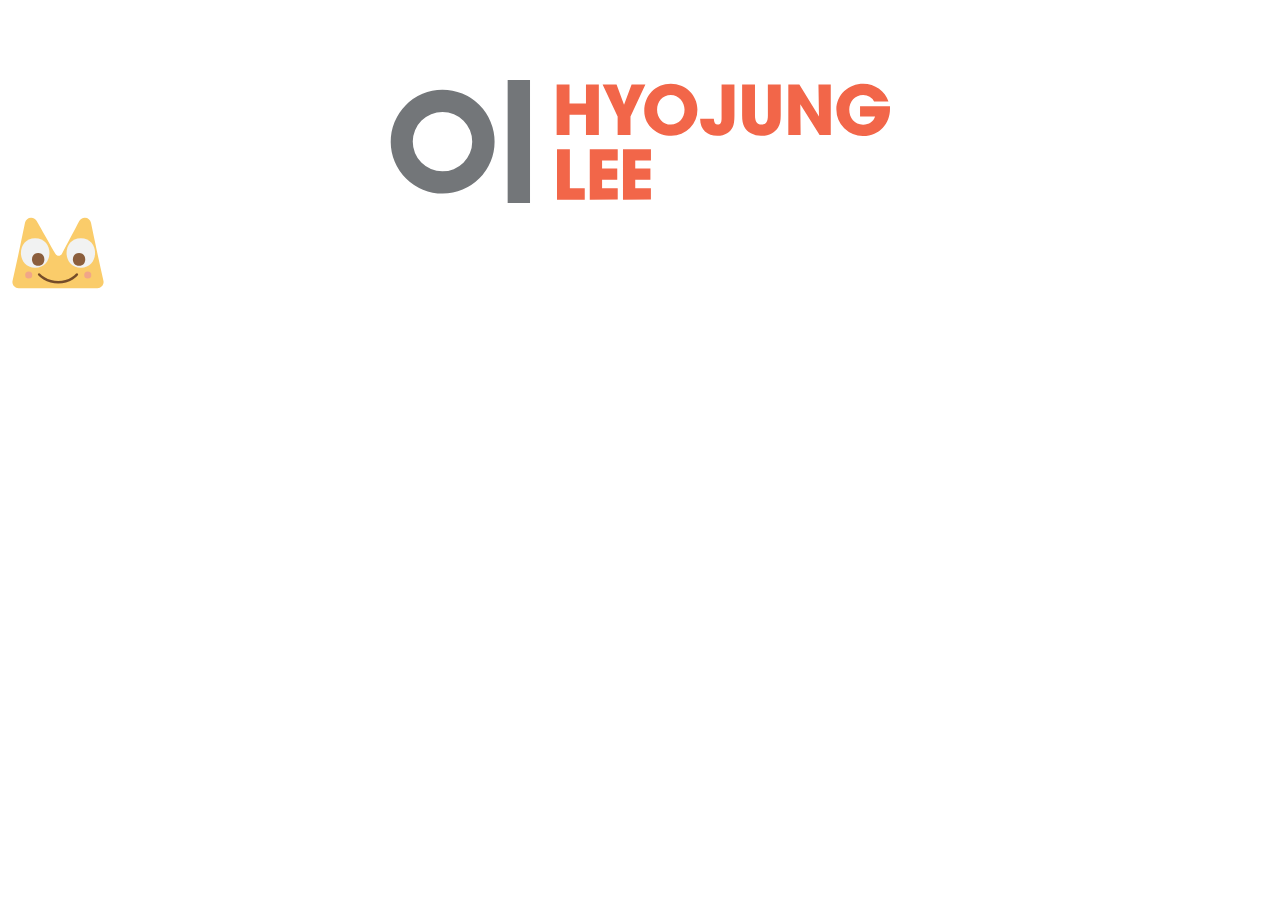
==== A04/svg.html @ 0de48df2 "Add files via upload" ====
<!doctype html>
<html lang="en" dir="ltr"> 
    <head> 
        <meta charset="utf-8">
        
        <title> SVG lecture </title>
        
        <!-- SVG=Scalable Vector Graphics -->
        <link rel="stylesheet" href="svg.css">

    </head> 
        <body>
           <?xml version="1.0" encoding="utf-8"?>
<!-- Generator: Adobe Illustrator 25.1.0, SVG Export Plug-In . SVG Version: 6.00 Build 0)  -->
            
          
<svg xmlns="http://www.w3.org/2000/svg" viewBox="0 0 362.35 89.35"><defs><style>.cls-1{fill:#737679;}.cls-2{fill:#f26649;}</style></defs><g id="_0" data-name="0"><path class="cls-1" d="M40.05,9.63A37.64,37.64,0,1,0,77.94,47.26,37.76,37.76,0,0,0,40.05,9.63Zm0,59.18A21.55,21.55,0,1,1,61.74,47.26,21.62,21.62,0,0,1,40.05,68.81Z" transform="translate(-2.16 -2.59)"/></g><g id="_1" data-name="1"><rect class="cls-1" x="85.26" width="16.2" height="89.35"/></g><g id="h"><path class="cls-2" d="M144.18,42.38V27.79H132.25V42.38h-9.32V5.91h9.32v13.7h11.93V5.91h9.32V42.38Z" transform="translate(-2.16 -2.59)"/></g><g id="y"><path class="cls-2" d="M167.13,42.38V29.13L156.23,5.91h10.11l5.42,14.64,5.48-14.64h10l-10.8,23.22V42.38Z" transform="translate(-2.16 -2.59)"/></g><g id="o"><path class="cls-2" d="M186.44,25c0-11.29,8.13-19.76,19.22-19.76,10.65,0,19.28,8.23,19.28,18.68A18.85,18.85,0,0,1,206.1,43.07C196,43.07,186.44,35.78,186.44,25Zm29.18-.79c0-5.71-4.09-10.79-10-10.79s-9.91,4.88-9.91,10.65c0,6,4.09,10.84,10.06,10.84C211.57,34.89,215.62,30,215.62,24.19Z" transform="translate(-2.16 -2.59)"/></g><g id="j"><path class="cls-2" d="M242.46,5.91h9.32V28.43c0,3.7-.4,6.46-1.23,8.24-1.68,3.5-5.38,6.4-11.25,6.4-7.09,0-12.37-4.38-12.37-12.17v-.25h9.91c.15,2.91,1,4.24,2.81,4.24s2.81-1.08,2.81-4.43Z" transform="translate(-2.16 -2.59)"/></g><g id="u"><path class="cls-2" d="M276,5.91h9.32V28.24c0,3.79-.59,6.65-1.82,8.62-2.42,3.9-6.51,6.21-12,6.21a15.32,15.32,0,0,1-7.79-1.82c-4.29-2.51-6.36-5.91-6.36-13V5.91h9.32V28.14c0,4.53,1.43,6.75,4.73,6.75,3.15,0,4.63-1.58,4.63-6.7Z" transform="translate(-2.16 -2.59)"/></g><g id="n"><path class="cls-2" d="M313.51,42.38l-14-22.28.24,22.28h-8.92V5.91h8L313.06,29l-.39-23.06h8.92V42.38Z" transform="translate(-2.16 -2.59)"/></g><g id="g"><path class="cls-2" d="M364.51,23.7c0,9.81-7.2,19.42-19.47,19.42A19.11,19.11,0,0,1,325.66,24c0-11,8.92-18.78,19.52-18.78,8.24,0,16.17,5.57,18.24,12.91H353a8.93,8.93,0,0,0-8-4.73c-5.87,0-10,4.73-10,10.6,0,6.06,3.85,10.94,10,10.94,4.33,0,7.59-2.12,8.72-5.87H342.82V21.63h21.69Z" transform="translate(-2.16 -2.59)"/></g><g id="Lee"><path class="cls-2" d="M123.18,89.31V52.83h9.32v28.3h10.79v8.18Z" transform="translate(-2.16 -2.59)"/><path class="cls-2" d="M146.93,89.31V52.83h20.26V61H155.85v5.66h11v8.19h-11v6.26h11.34v8.18Z" transform="translate(-2.16 -2.59)"/><path class="cls-2" d="M171,89.31V52.83h20.26V61H179.89v5.66h11v8.19h-11v6.26h11.34v8.18Z" transform="translate(-2.16 -2.59)"/></g></svg>

  <img src="m.svg" class="m" alt="M character"/ width="100px">
        
        </body>

</html>
---- A04/svg.css ----
.m {

  position: relative;
  animation: mmove 8s infinite;
}
@keyframes mmove {
  0%   {top: 0px; left: 30%; }
  50%  {top: 0px; left: 65%; }
  100% {top: 0px; left: 30px; }
}


svg {
    width: 500px;
    display: block;
    margin: auto;
    margin-top: 80px;
    
}

/* Make the C Layer zoom down */
#_0 {
  animation: cfade 1.5s;
}

@keyframes cfade {
  0%   { transform: translate(0, -200px);}
  100% { transform: translate(0, 0);}
}

/* Make the T Layer spin around */
#_1 {
  animation: tfade 4.5s ;
  transform-origin: center;
}

@keyframes tfade {
  0%   { transform: rotate(360deg);}
  100% { transform: rotate(0deg);}
}

#h {
    animation: hmove 2s ;
	
}
@keyframes hmove {
  0% { transform: rotate(-360deg);
        opacity: 0;
  }
  100% { transform: rotate(0);
    opacity: 1;
  }
}

#y {
    animation: ymove 2.5s;
	
}
@keyframes ymove {
  0% { transform: rotate(-360deg);
        opacity: 0;
  }
  100% { transform: rotate(0);
    opacity: 1;
  }
}

#o {
    animation: omove 3s;
	
}
@keyframes omove {
  0% { transform: rotate(-360deg);
        opacity: 0;
  }
  100% { transform: rotate(0);
    opacity: 1;
  }
}

#j {
    animation: jmove 3.5s;
	
}
@keyframes jmove {
  0% { transform: rotate(-360deg);
        opacity: 0;
  }
  100% { transform: rotate(0);
    opacity: 1;
  }
}

#u {
    animation: umove 4s;
	
}
@keyframes umove {
  0% { transform: rotate(-360deg);
        opacity: 0;
  }
  100% { transform: rotate(0);
    opacity: 1;
  }
}

#n {
    animation: nmove 4.5s;
	
}
@keyframes nmove {
  0% { transform: rotate(-360deg);
        opacity: 0;
  }
  100% { transform: rotate(0);
    opacity: 1;
  }
}

#g {
    animation: gmove 5s;
	
}
@keyframes gmove {
  0% { transform: rotate(-360deg);
        opacity: 0;
  }
  100% { transform: rotate(0);
    opacity: 1;
  }
}

#Lee {
     animation: run 5s infinite;
    
}
@keyframes run {
    from {
        transform : scale(1);
        opacity   : 1;
    }
    50% {
        transform : scale(0.75);
        opacity   : 0.25;
    }
    to {
        transform : scale(1);
        opacity   : 1;
    }
}
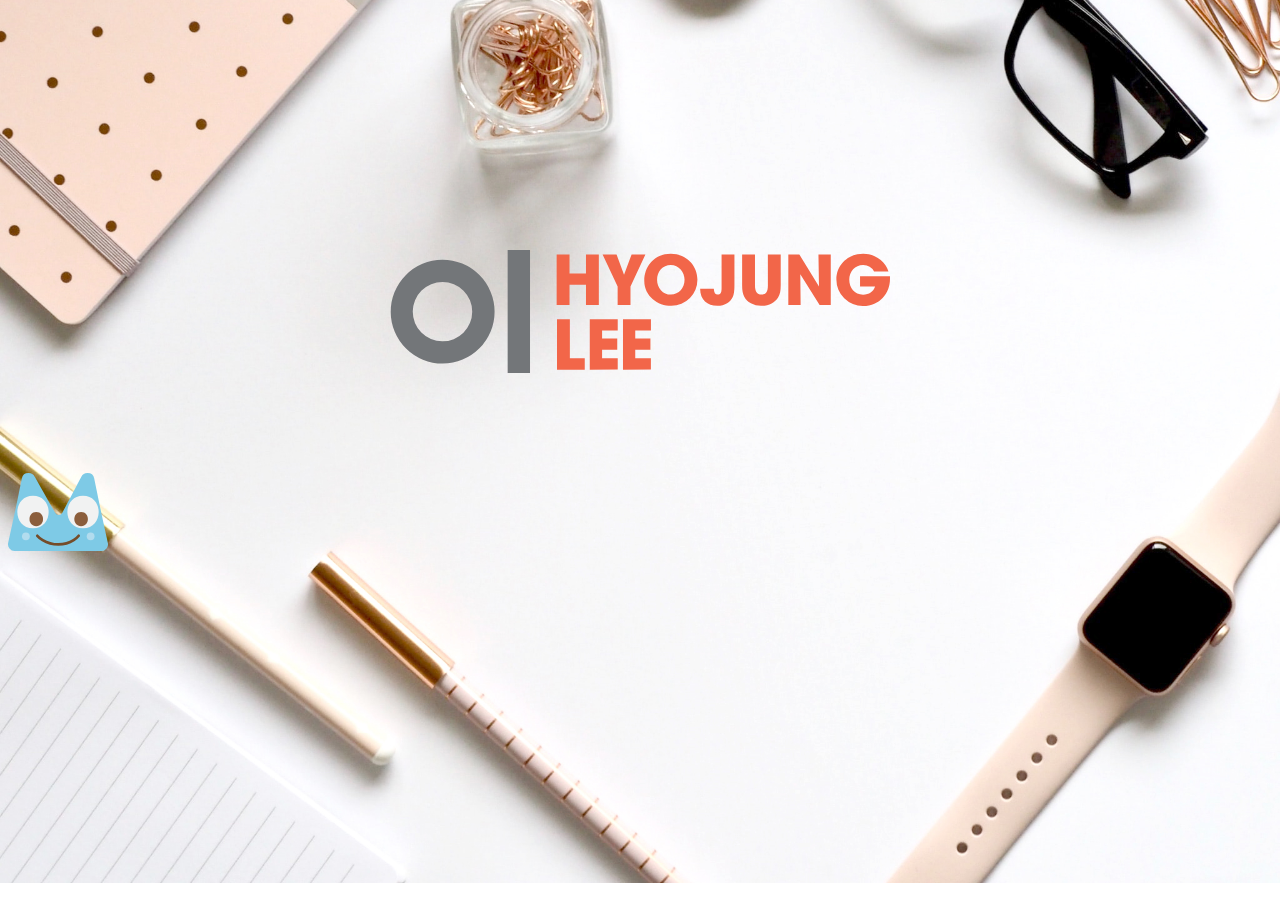
==== commit a7472c16: "Add files via upload" ====
--- a/A04/svg.html
+++ b/A04/svg.html
@@ -7,7 +7,7 @@
         
         <!-- SVG=Scalable Vector Graphics -->
         <link rel="stylesheet" href="svg.css">
-
+<link rel="stylesheet" type="text/css" href="javascript.js">
     </head> 
         <body>
            <?xml version="1.0" encoding="utf-8"?>
@@ -16,8 +16,11 @@
           
 <svg xmlns="http://www.w3.org/2000/svg" viewBox="0 0 362.35 89.35"><defs><style>.cls-1{fill:#737679;}.cls-2{fill:#f26649;}</style></defs><g id="_0" data-name="0"><path class="cls-1" d="M40.05,9.63A37.64,37.64,0,1,0,77.94,47.26,37.76,37.76,0,0,0,40.05,9.63Zm0,59.18A21.55,21.55,0,1,1,61.74,47.26,21.62,21.62,0,0,1,40.05,68.81Z" transform="translate(-2.16 -2.59)"/></g><g id="_1" data-name="1"><rect class="cls-1" x="85.26" width="16.2" height="89.35"/></g><g id="h"><path class="cls-2" d="M144.18,42.38V27.79H132.25V42.38h-9.32V5.91h9.32v13.7h11.93V5.91h9.32V42.38Z" transform="translate(-2.16 -2.59)"/></g><g id="y"><path class="cls-2" d="M167.13,42.38V29.13L156.23,5.91h10.11l5.42,14.64,5.48-14.64h10l-10.8,23.22V42.38Z" transform="translate(-2.16 -2.59)"/></g><g id="o"><path class="cls-2" d="M186.44,25c0-11.29,8.13-19.76,19.22-19.76,10.65,0,19.28,8.23,19.28,18.68A18.85,18.85,0,0,1,206.1,43.07C196,43.07,186.44,35.78,186.44,25Zm29.18-.79c0-5.71-4.09-10.79-10-10.79s-9.91,4.88-9.91,10.65c0,6,4.09,10.84,10.06,10.84C211.57,34.89,215.62,30,215.62,24.19Z" transform="translate(-2.16 -2.59)"/></g><g id="j"><path class="cls-2" d="M242.46,5.91h9.32V28.43c0,3.7-.4,6.46-1.23,8.24-1.68,3.5-5.38,6.4-11.25,6.4-7.09,0-12.37-4.38-12.37-12.17v-.25h9.91c.15,2.91,1,4.24,2.81,4.24s2.81-1.08,2.81-4.43Z" transform="translate(-2.16 -2.59)"/></g><g id="u"><path class="cls-2" d="M276,5.91h9.32V28.24c0,3.79-.59,6.65-1.82,8.62-2.42,3.9-6.51,6.21-12,6.21a15.32,15.32,0,0,1-7.79-1.82c-4.29-2.51-6.36-5.91-6.36-13V5.91h9.32V28.14c0,4.53,1.43,6.75,4.73,6.75,3.15,0,4.63-1.58,4.63-6.7Z" transform="translate(-2.16 -2.59)"/></g><g id="n"><path class="cls-2" d="M313.51,42.38l-14-22.28.24,22.28h-8.92V5.91h8L313.06,29l-.39-23.06h8.92V42.38Z" transform="translate(-2.16 -2.59)"/></g><g id="g"><path class="cls-2" d="M364.51,23.7c0,9.81-7.2,19.42-19.47,19.42A19.11,19.11,0,0,1,325.66,24c0-11,8.92-18.78,19.52-18.78,8.24,0,16.17,5.57,18.24,12.91H353a8.93,8.93,0,0,0-8-4.73c-5.87,0-10,4.73-10,10.6,0,6.06,3.85,10.94,10,10.94,4.33,0,7.59-2.12,8.72-5.87H342.82V21.63h21.69Z" transform="translate(-2.16 -2.59)"/></g><g id="Lee"><path class="cls-2" d="M123.18,89.31V52.83h9.32v28.3h10.79v8.18Z" transform="translate(-2.16 -2.59)"/><path class="cls-2" d="M146.93,89.31V52.83h20.26V61H155.85v5.66h11v8.19h-11v6.26h11.34v8.18Z" transform="translate(-2.16 -2.59)"/><path class="cls-2" d="M171,89.31V52.83h20.26V61H179.89v5.66h11v8.19h-11v6.26h11.34v8.18Z" transform="translate(-2.16 -2.59)"/></g></svg>
 
+            
+
   <img src="m.svg" class="m" alt="M character"/ width="100px">
         
+            
         </body>
 
 </html>--- a/A04/svg.css
+++ b/A04/svg.css
@@ -1,7 +1,17 @@
+body {
+    
+    background-image: url('desk.jpg');
+    background-repeat: no-repeat;
+    background-size: cover;
+
+}
+ 
+
 .m {
 
   position: relative;
   animation: mmove 8s infinite;
+    margin-top: 100px;
 }
 @keyframes mmove {
   0%   {top: 0px; left: 30%; }
@@ -14,7 +24,7 @@
     width: 500px;
     display: block;
     margin: auto;
-    margin-top: 80px;
+    margin-top: 250px;
     
 }
 
